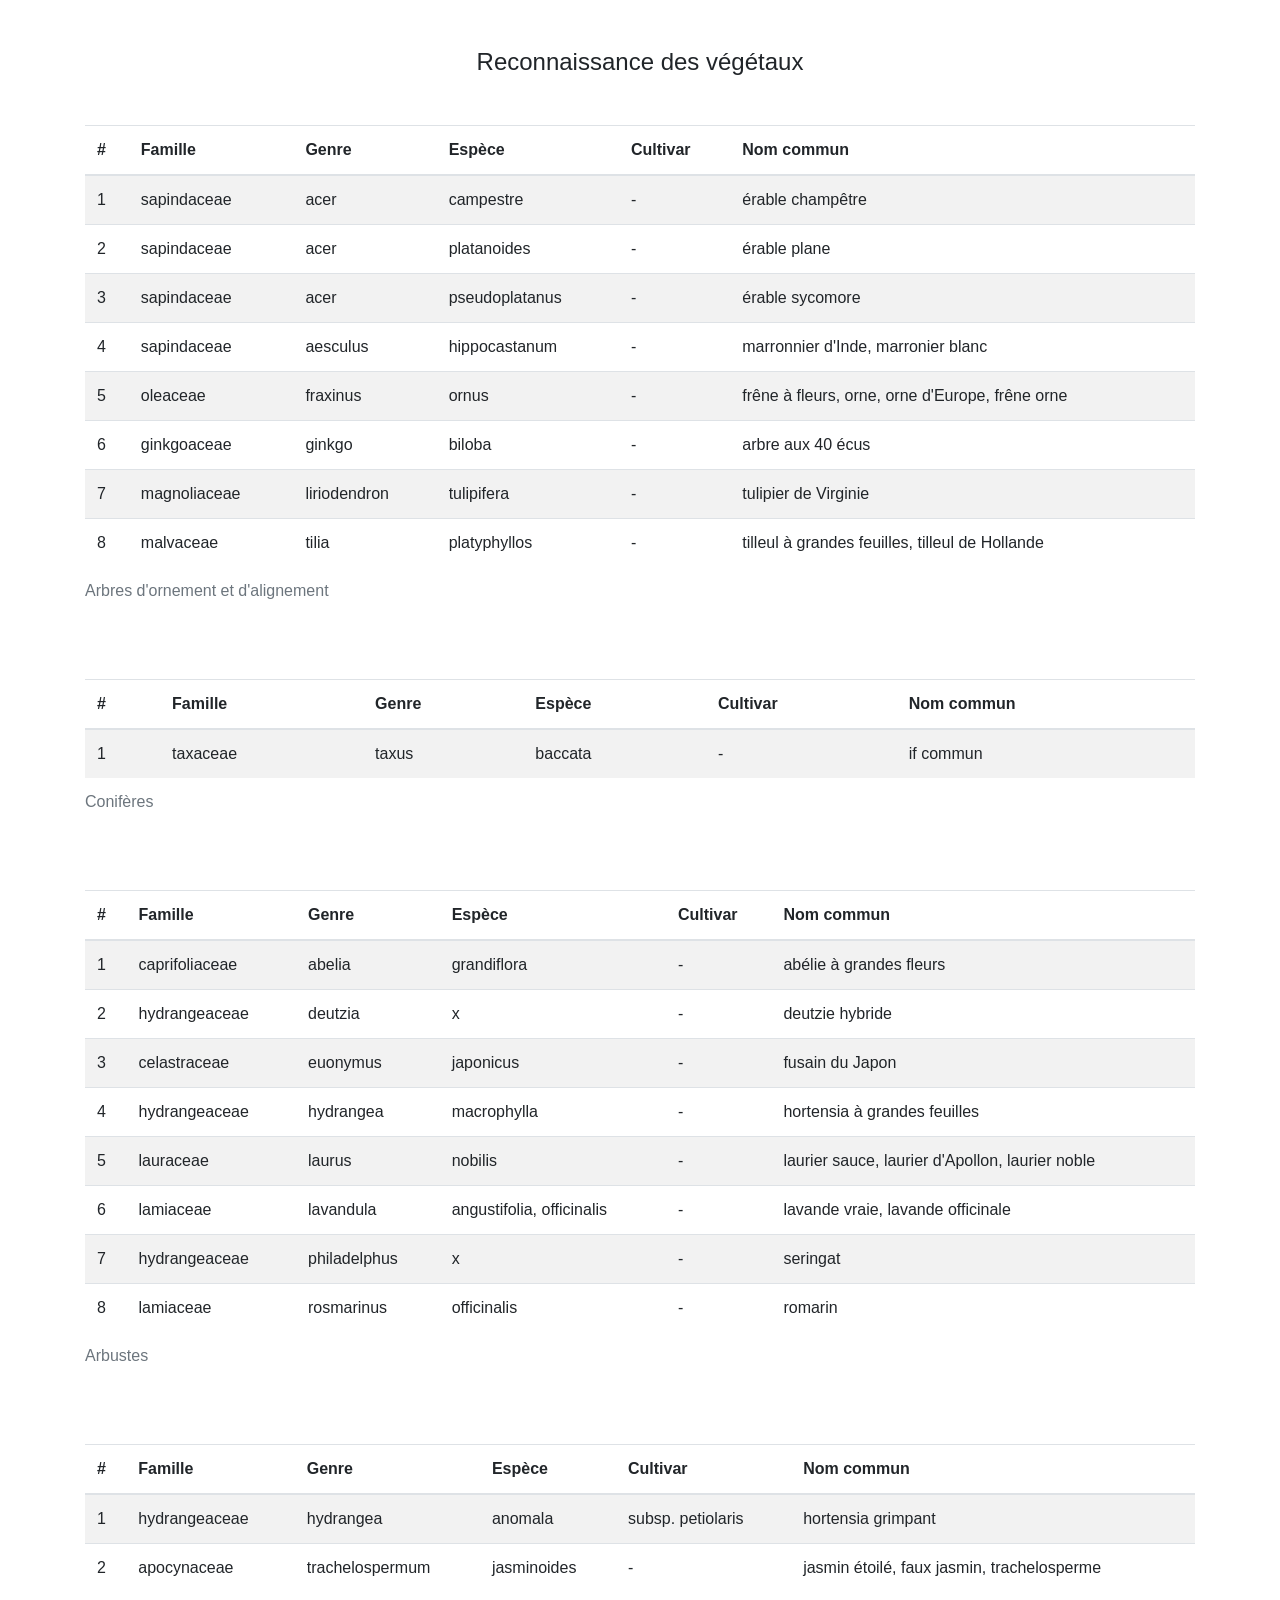
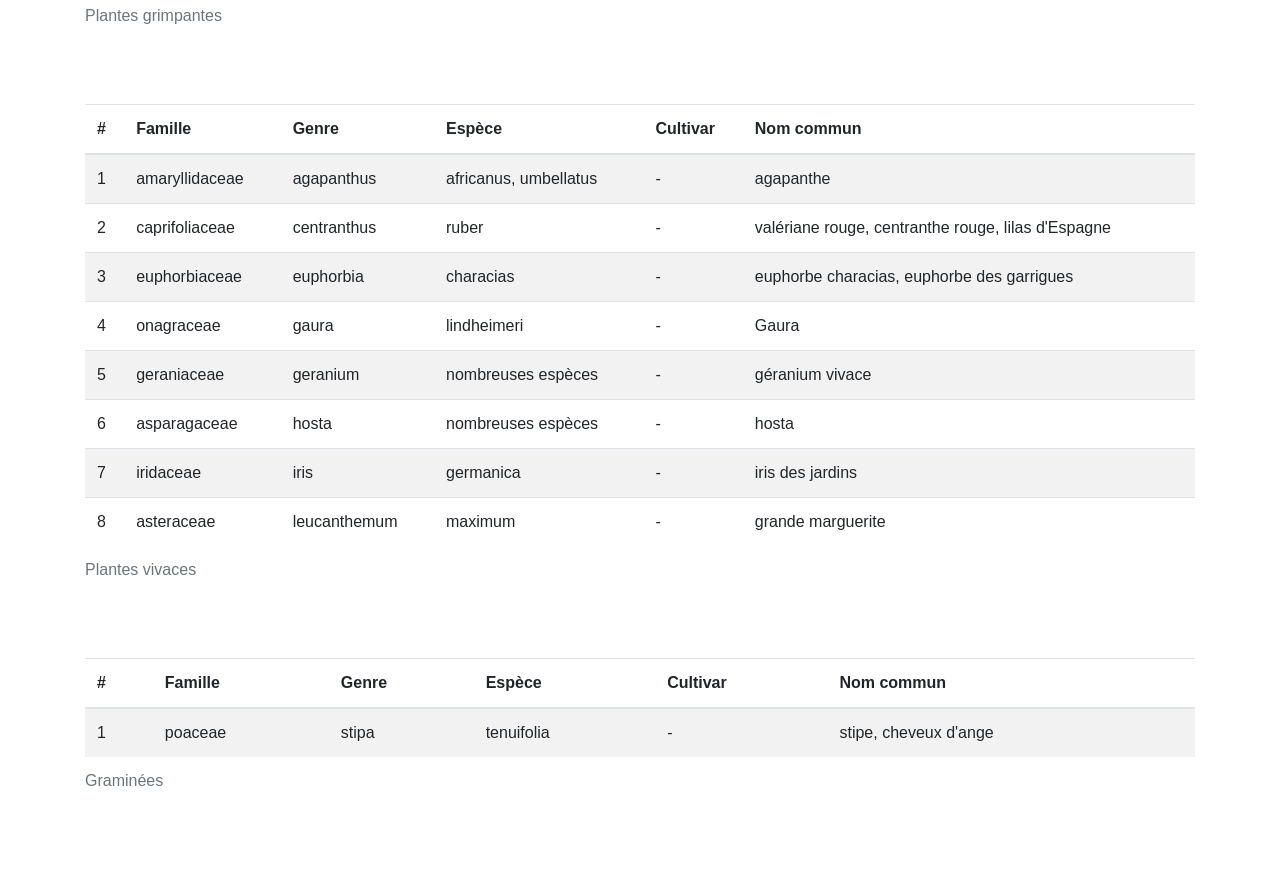
==== index.html @ acd7d9ec "Initial commit" ====
<!DOCTYPE html>
<html lang="en">
<head>
  <meta charset="UTF-8">
  <meta name="viewport" content="width=device-width, initial-scale=1.0">
  <title>Reconnaissance des végétaux</title>
  <link rel="stylesheet" href="https://cdn.jsdelivr.net/npm/bootstrap@4.4.1/dist/css/bootstrap.min.css" integrity="sha384-Vkoo8x4CGsO3+Hhxv8T/Q5PaXtkKtu6ug5TOeNV6gBiFeWPGFN9MuhOf23Q9Ifjh" crossorigin="anonymous">
  <link rel="stylesheet" href="index.css">
  <link type="image/png" sizes="16x16" rel="icon" href="arbre-emoji.png">
</head>
<body>
  <main class="container">
    <h1 class="m-5">Reconnaissance des végétaux</h1>
    <div class="table-responsive mb-5">
      <table id="arbres" class="table table-striped">
        <caption>Arbres d'ornement et d'alignement</caption>
        <thead>
          <tr>
            <th scope="col">#</th>
            <th scope="col">Famille</th>
            <th scope="col">Genre</th>
            <th scope="col">Espèce</th>
            <th scope="col">Cultivar</th>
            <th scope="col">Nom commun</th>
          </tr>
        </thead>
        <tbody>
        </tbody>
      </table>
    </div>
    <div class="table-responsive mb-5">
      <table id="coniferes" class="table table-striped">
        <caption>Conifères</caption>
        <thead>
          <tr>
            <th scope="col">#</th>
            <th scope="col">Famille</th>
            <th scope="col">Genre</th>
            <th scope="col">Espèce</th>
            <th scope="col">Cultivar</th>
            <th scope="col">Nom commun</th>
          </tr>
        </thead>
        <tbody>
        </tbody>
      </table>
    </div>
    <div class="table-responsive mb-5">
      <table id="arbustes" class="table table-striped">
        <caption>Arbustes</caption>
        <thead>
          <tr>
            <th scope="col">#</th>
            <th scope="col">Famille</th>
            <th scope="col">Genre</th>
            <th scope="col">Espèce</th>
            <th scope="col">Cultivar</th>
            <th scope="col">Nom commun</th>
          </tr>
        </thead>
        <tbody>
        </tbody>
      </table>
    </div>
    <div class="table-responsive mb-5">
      <table id="grimpantes" class="table table-striped">
        <caption>Plantes grimpantes</caption>
        <thead>
          <tr>
            <th scope="col">#</th>
            <th scope="col">Famille</th>
            <th scope="col">Genre</th>
            <th scope="col">Espèce</th>
            <th scope="col">Cultivar</th>
            <th scope="col">Nom commun</th>
          </tr>
        </thead>
        <tbody>
        </tbody>
      </table>
    </div>
    <div class="table-responsive mb-5">
      <table id="vivaces" class="table table-striped">
        <caption>Plantes vivaces</caption>
        <thead>
          <tr>
            <th scope="col">#</th>
            <th scope="col">Famille</th>
            <th scope="col">Genre</th>
            <th scope="col">Espèce</th>
            <th scope="col">Cultivar</th>
            <th scope="col">Nom commun</th>
          </tr>
        </thead>
        <tbody>
        </tbody>
      </table>
    </div>
    <div class="table-responsive mb-5">
      <table id="graminees" class="table table-striped">
        <caption>Graminées</caption>
        <thead>
          <tr>
            <th scope="col">#</th>
            <th scope="col">Famille</th>
            <th scope="col">Genre</th>
            <th scope="col">Espèce</th>
            <th scope="col">Cultivar</th>
            <th scope="col">Nom commun</th>
          </tr>
        </thead>
        <tbody>
        </tbody>
      </table>
    </div>
  </main>
  <script src="arbres.js"></script>
  <script src="coniferes.js"></script>
  <script src="arbustes.js"></script>
  <script src="grimpantes.js"></script>
  <script src="vivaces.js"></script>
  <script src="graminees.js"></script>
</body>
</html>
---- index.css ----
h1 {
  font-size: 1.5rem;
  text-align: center;
}

td {
  white-space: nowrap;
}
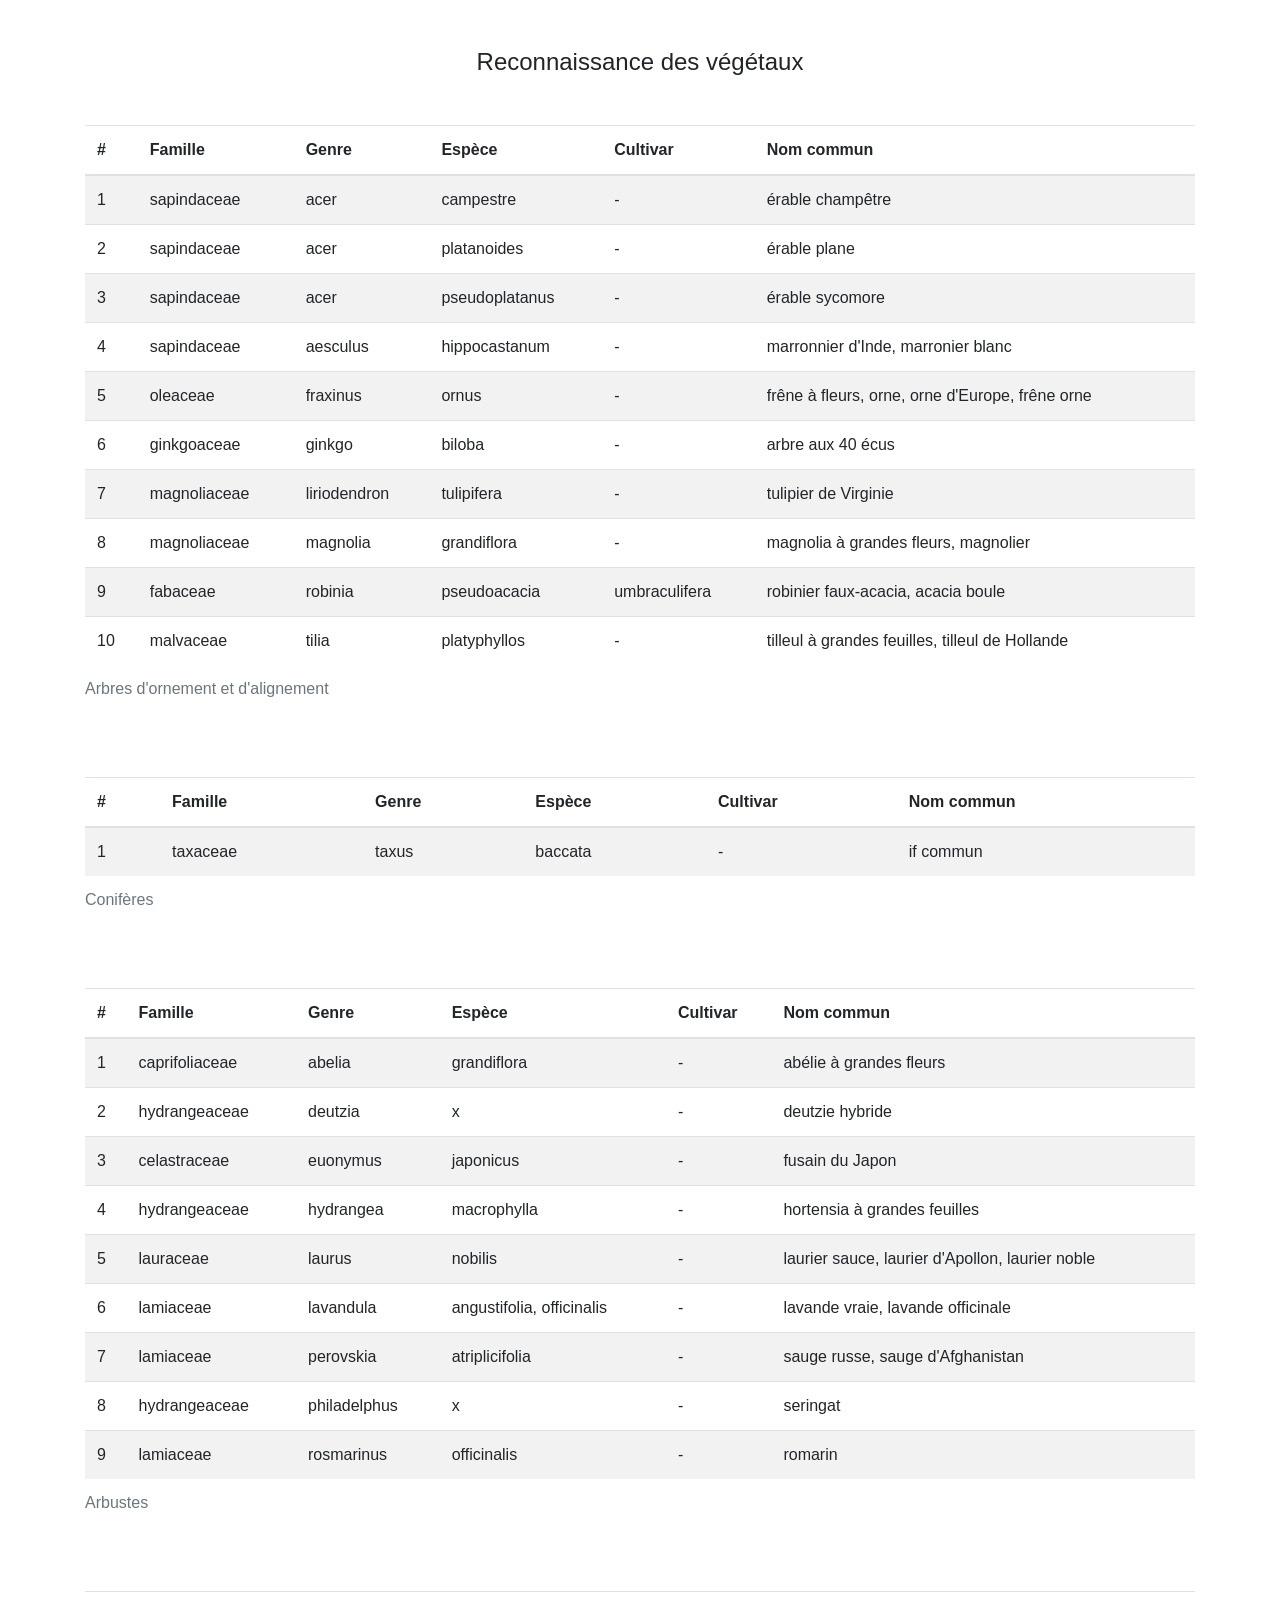
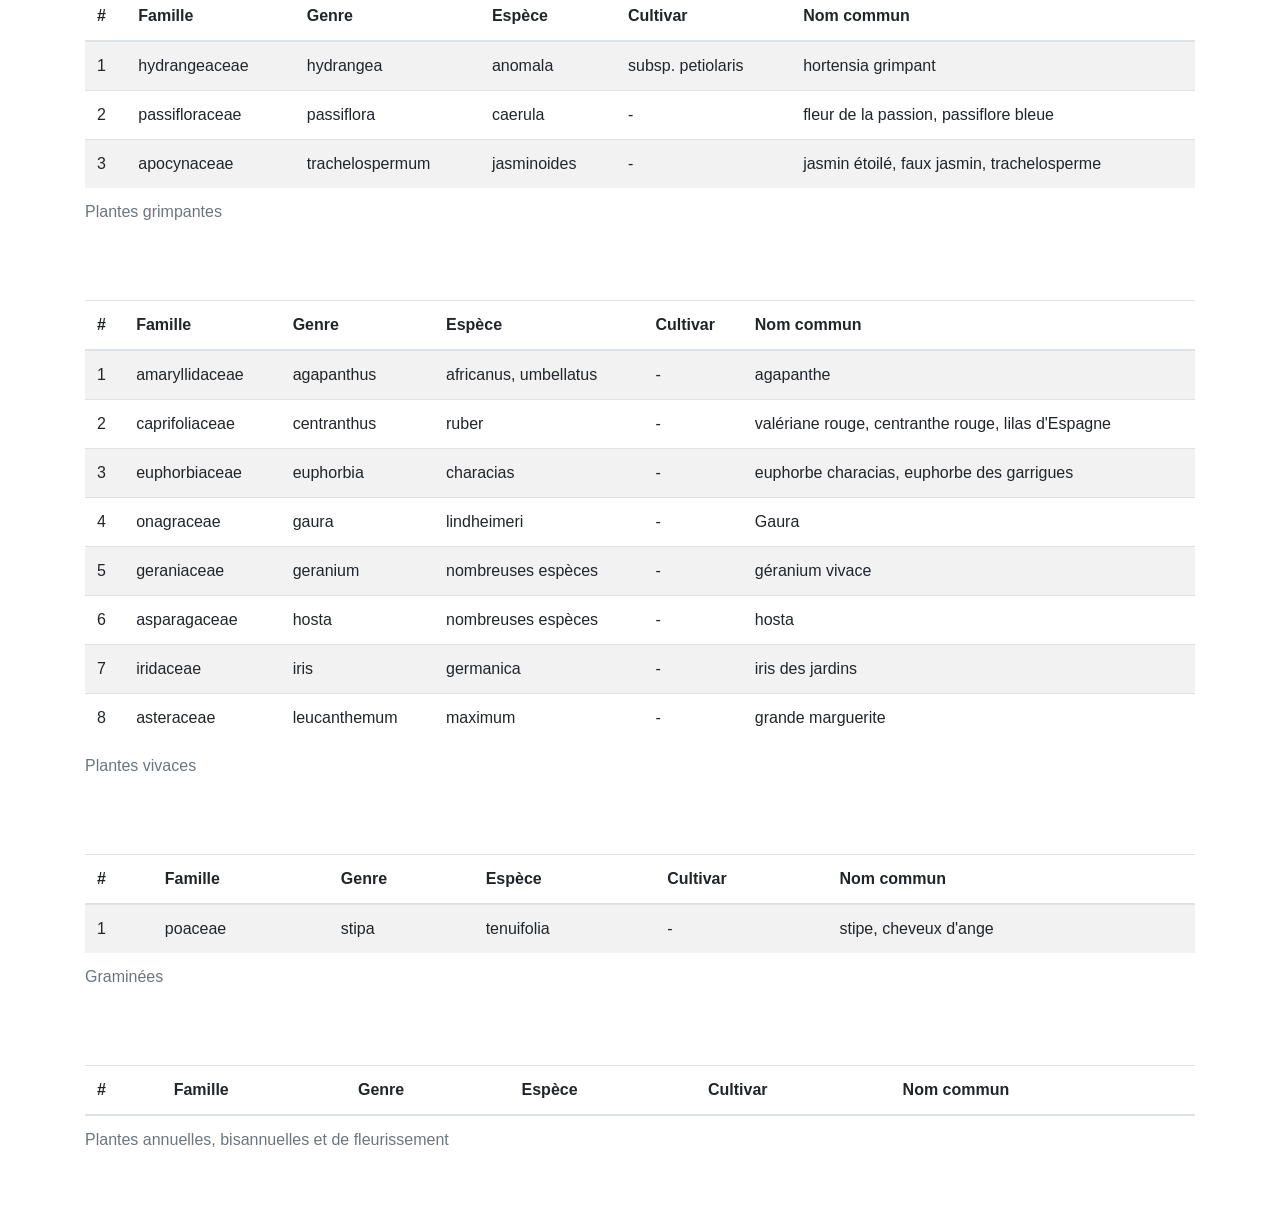
==== commit 3236b631: "Add 7 more plants" ====
--- a/index.html
+++ b/index.html
@@ -5,8 +5,8 @@
   <meta name="viewport" content="width=device-width, initial-scale=1.0">
   <title>Reconnaissance des végétaux</title>
   <link rel="stylesheet" href="https://cdn.jsdelivr.net/npm/bootstrap@4.4.1/dist/css/bootstrap.min.css" integrity="sha384-Vkoo8x4CGsO3+Hhxv8T/Q5PaXtkKtu6ug5TOeNV6gBiFeWPGFN9MuhOf23Q9Ifjh" crossorigin="anonymous">
-  <link rel="stylesheet" href="index.css">
-  <link type="image/png" sizes="16x16" rel="icon" href="arbre-emoji.png">
+  <link rel="stylesheet" href="./index.css">
+  <link type="image/png" sizes="16x16" rel="icon" href="./arbre-emoji.png">
 </head>
 <body>
   <main class="container">
@@ -113,12 +113,29 @@
         </tbody>
       </table>
     </div>
+    <div class="table-responsive mb-5">
+      <table id="annuelles" class="table table-striped">
+        <caption>Plantes annuelles, bisannuelles et de fleurissement</caption>
+        <thead>
+          <tr>
+            <th scope="col">#</th>
+            <th scope="col">Famille</th>
+            <th scope="col">Genre</th>
+            <th scope="col">Espèce</th>
+            <th scope="col">Cultivar</th>
+            <th scope="col">Nom commun</th>
+          </tr>
+        </thead>
+        <tbody>
+        </tbody>
+      </table>
+    </div>
   </main>
-  <script src="arbres.js"></script>
-  <script src="coniferes.js"></script>
-  <script src="arbustes.js"></script>
-  <script src="grimpantes.js"></script>
-  <script src="vivaces.js"></script>
-  <script src="graminees.js"></script>
+  <script src="./arbres.js"></script>
+  <script src="./coniferes.js"></script>
+  <script src="./arbustes.js"></script>
+  <script src="./grimpantes.js"></script>
+  <script src="./vivaces.js"></script>
+  <script src="./graminees.js"></script>
 </body>
 </html>
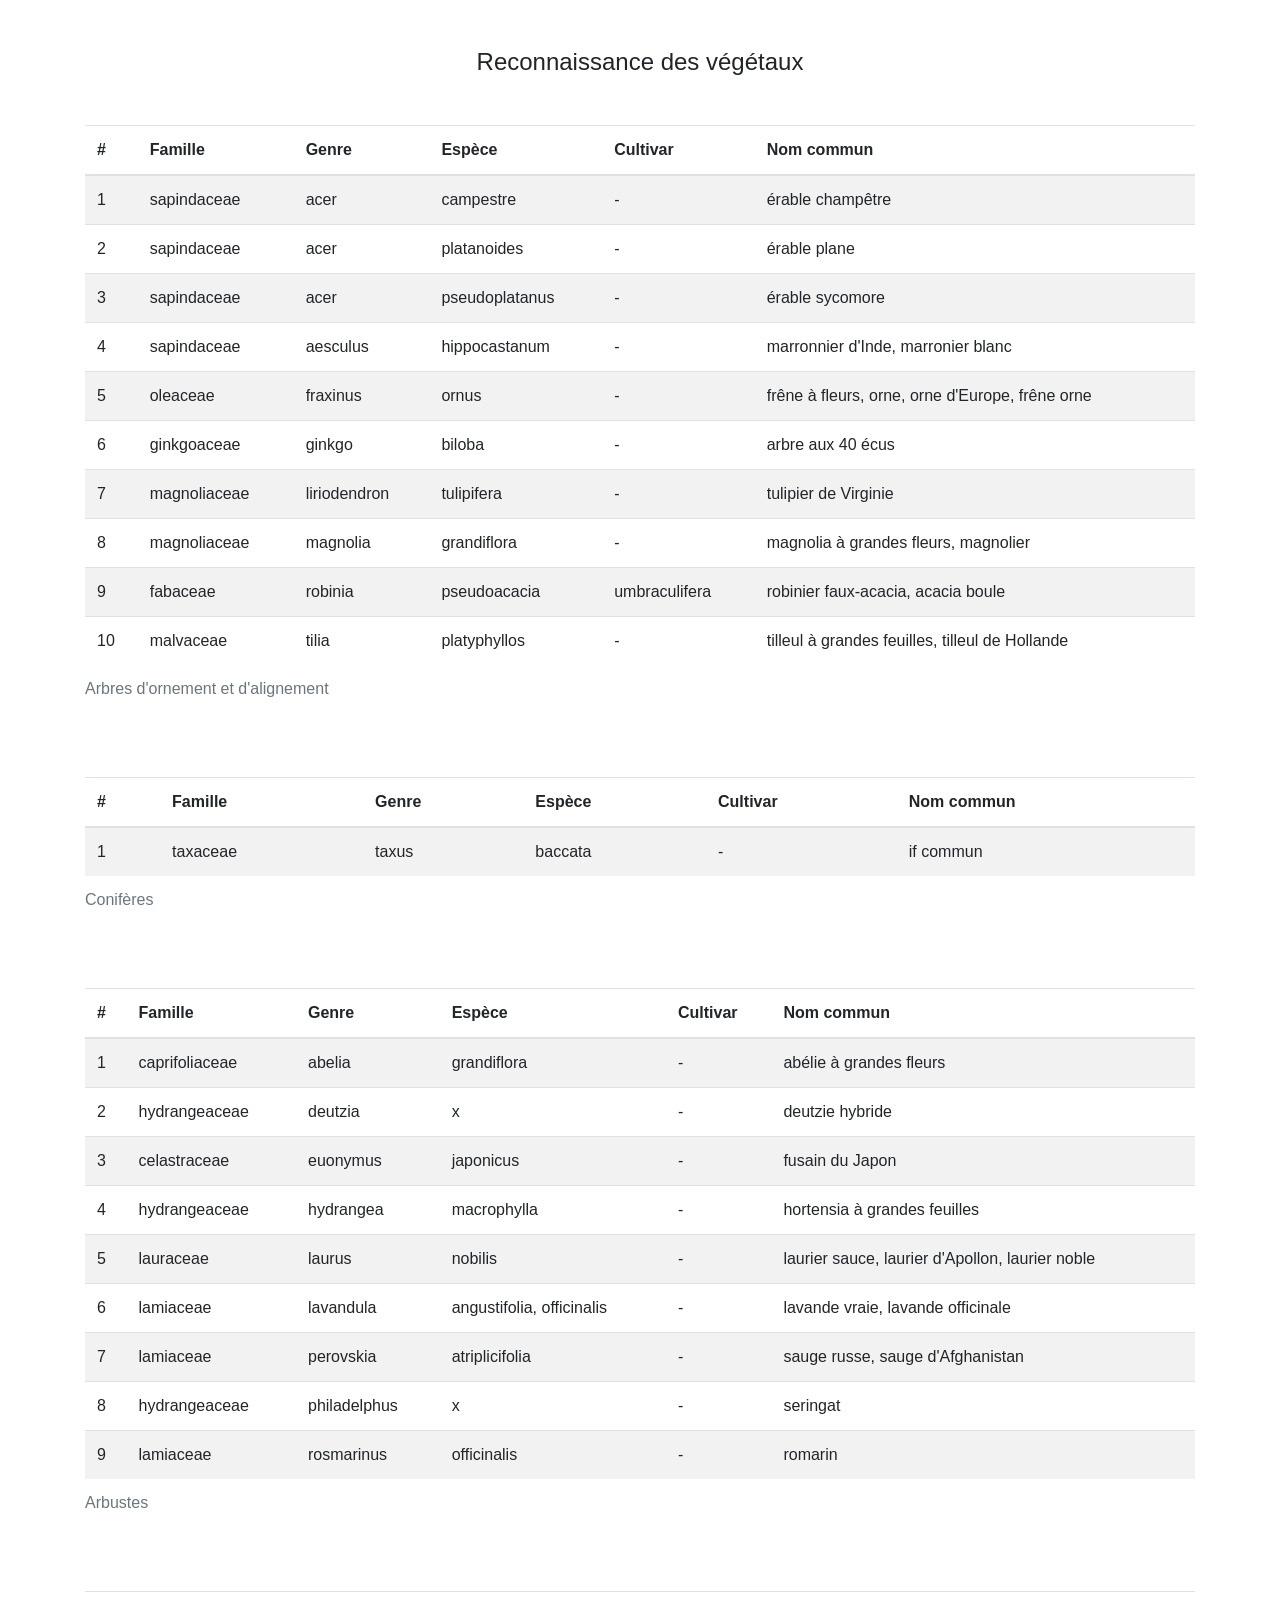
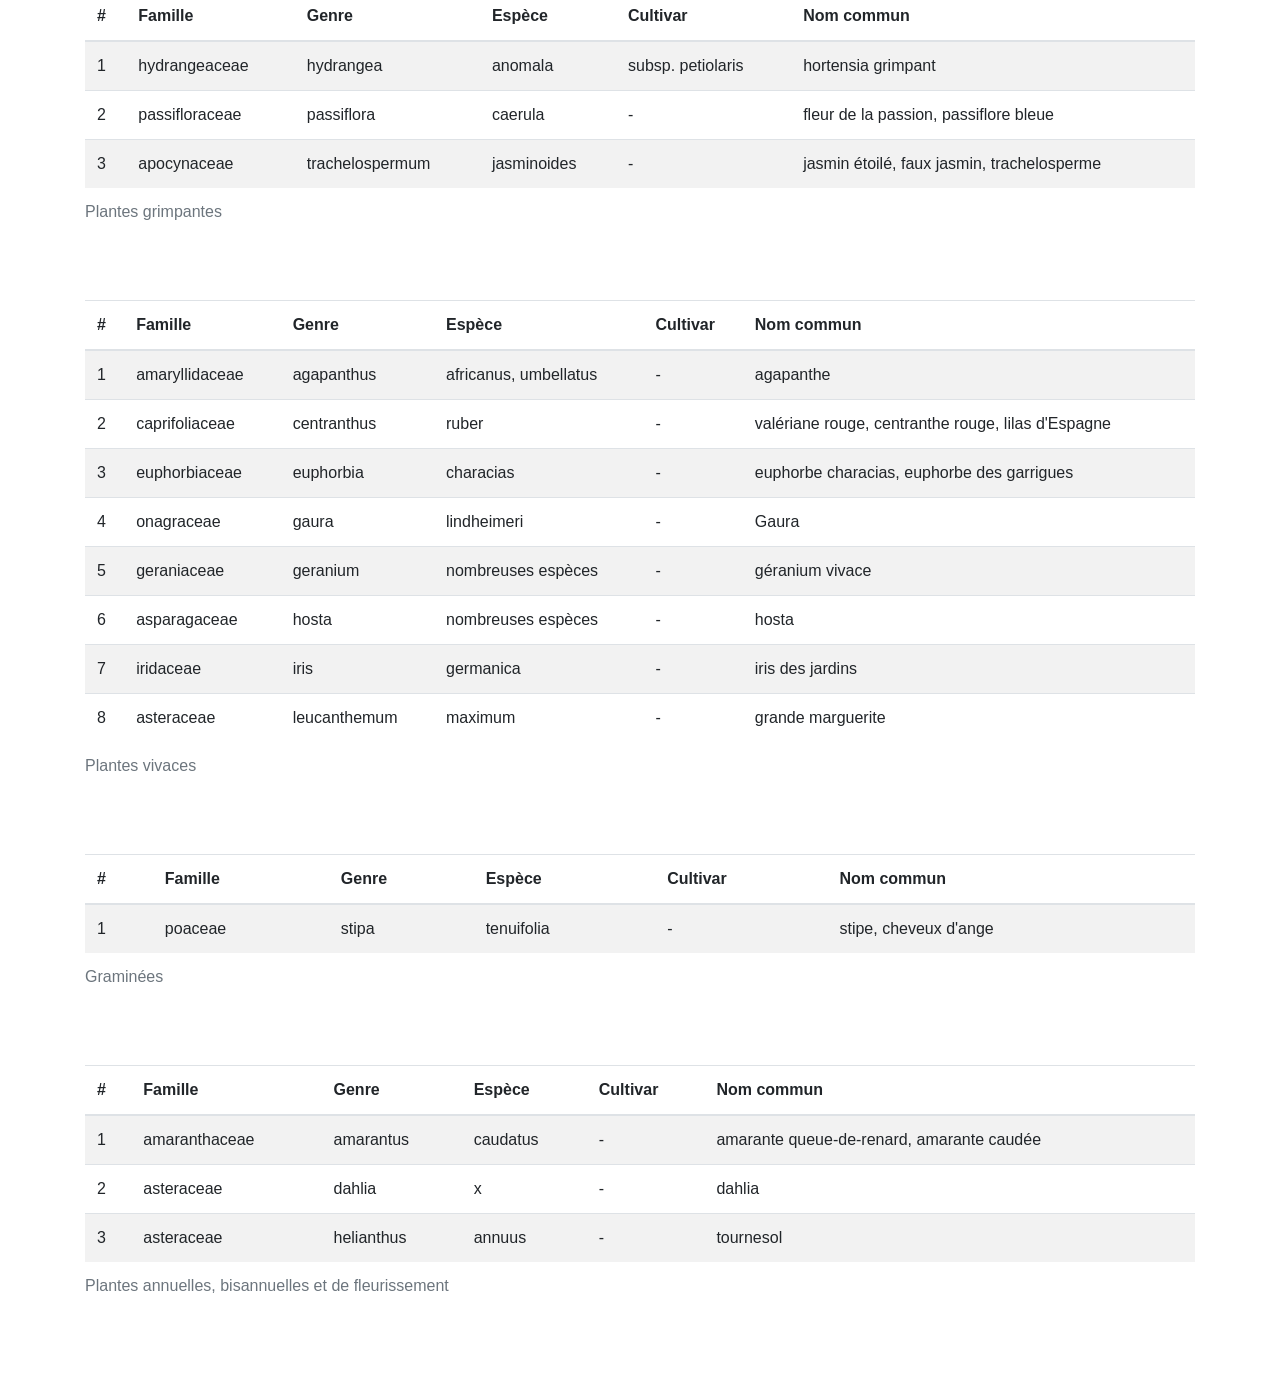
==== commit 3deed6d8: "Add missing script to html" ====
--- a/index.html
+++ b/index.html
@@ -137,5 +137,6 @@
   <script src="./grimpantes.js"></script>
   <script src="./vivaces.js"></script>
   <script src="./graminees.js"></script>
+  <script src="./annuelles.js"></script>
 </body>
 </html>
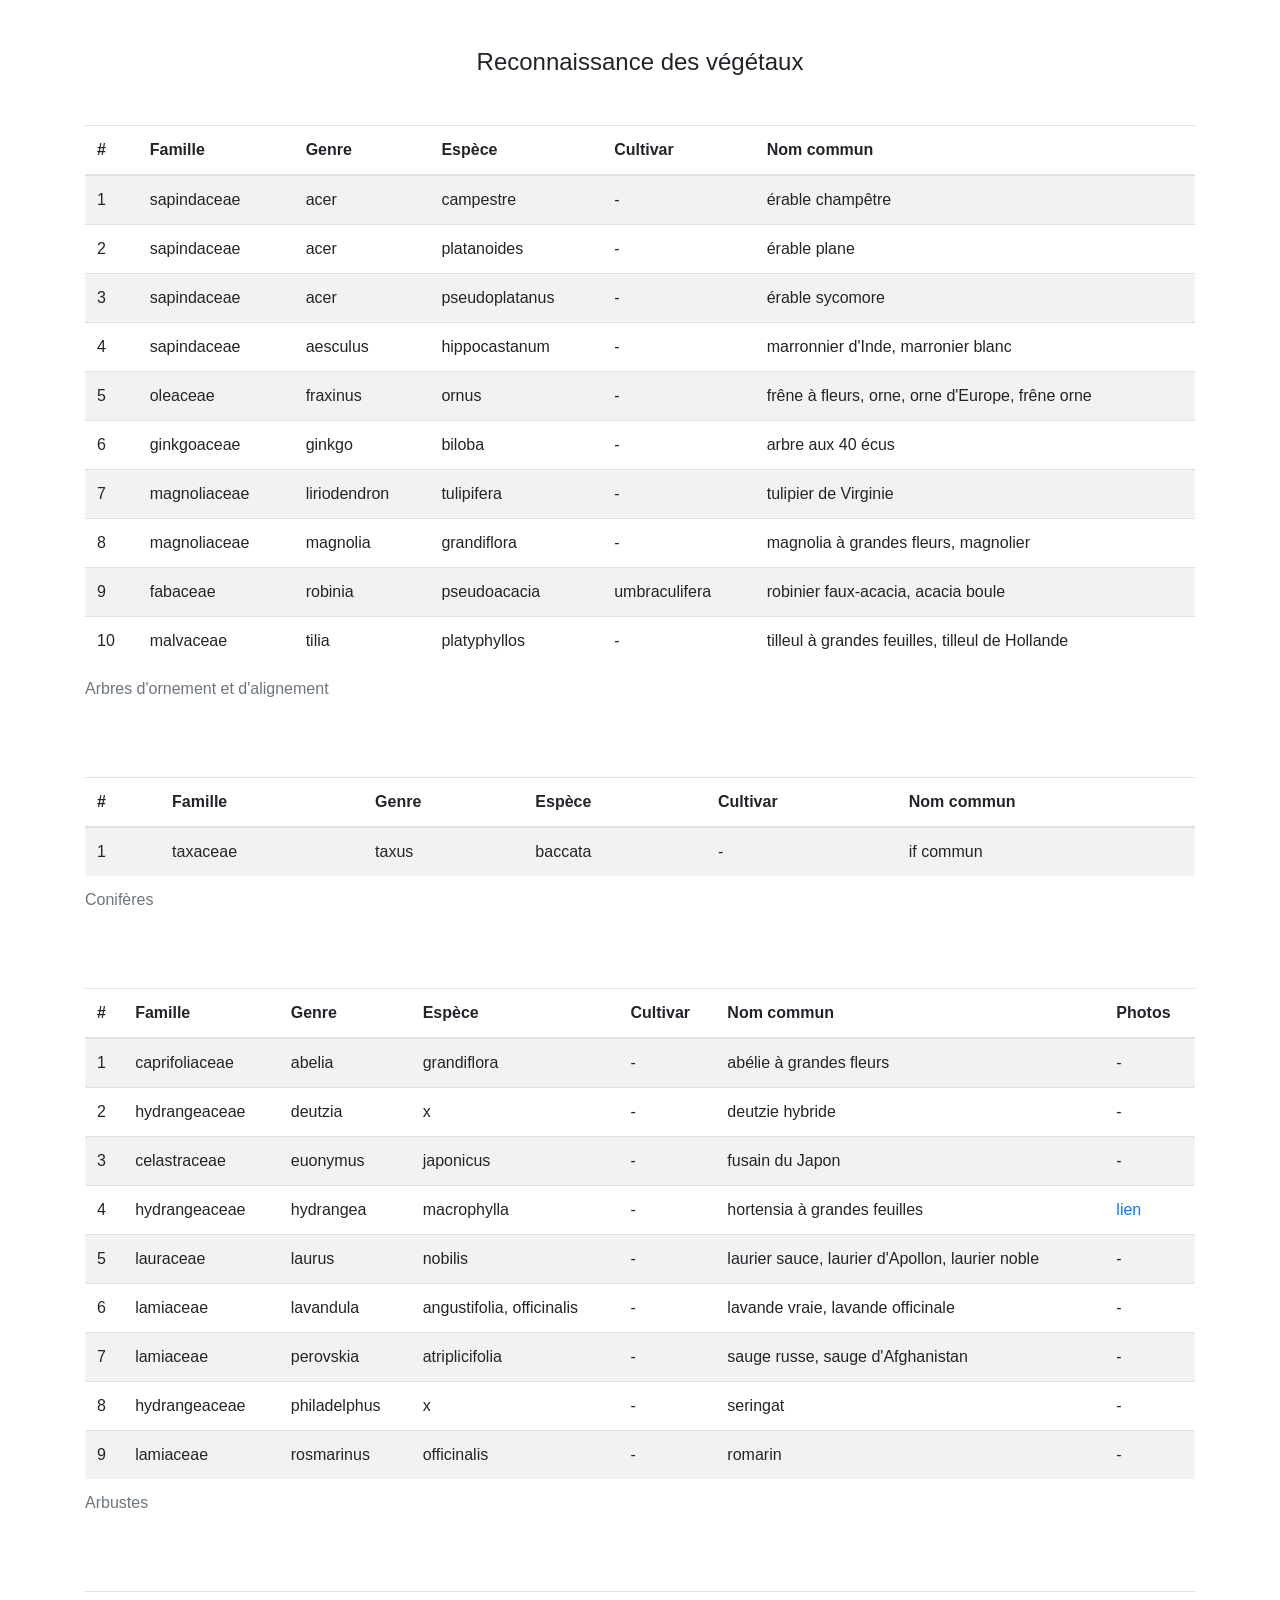
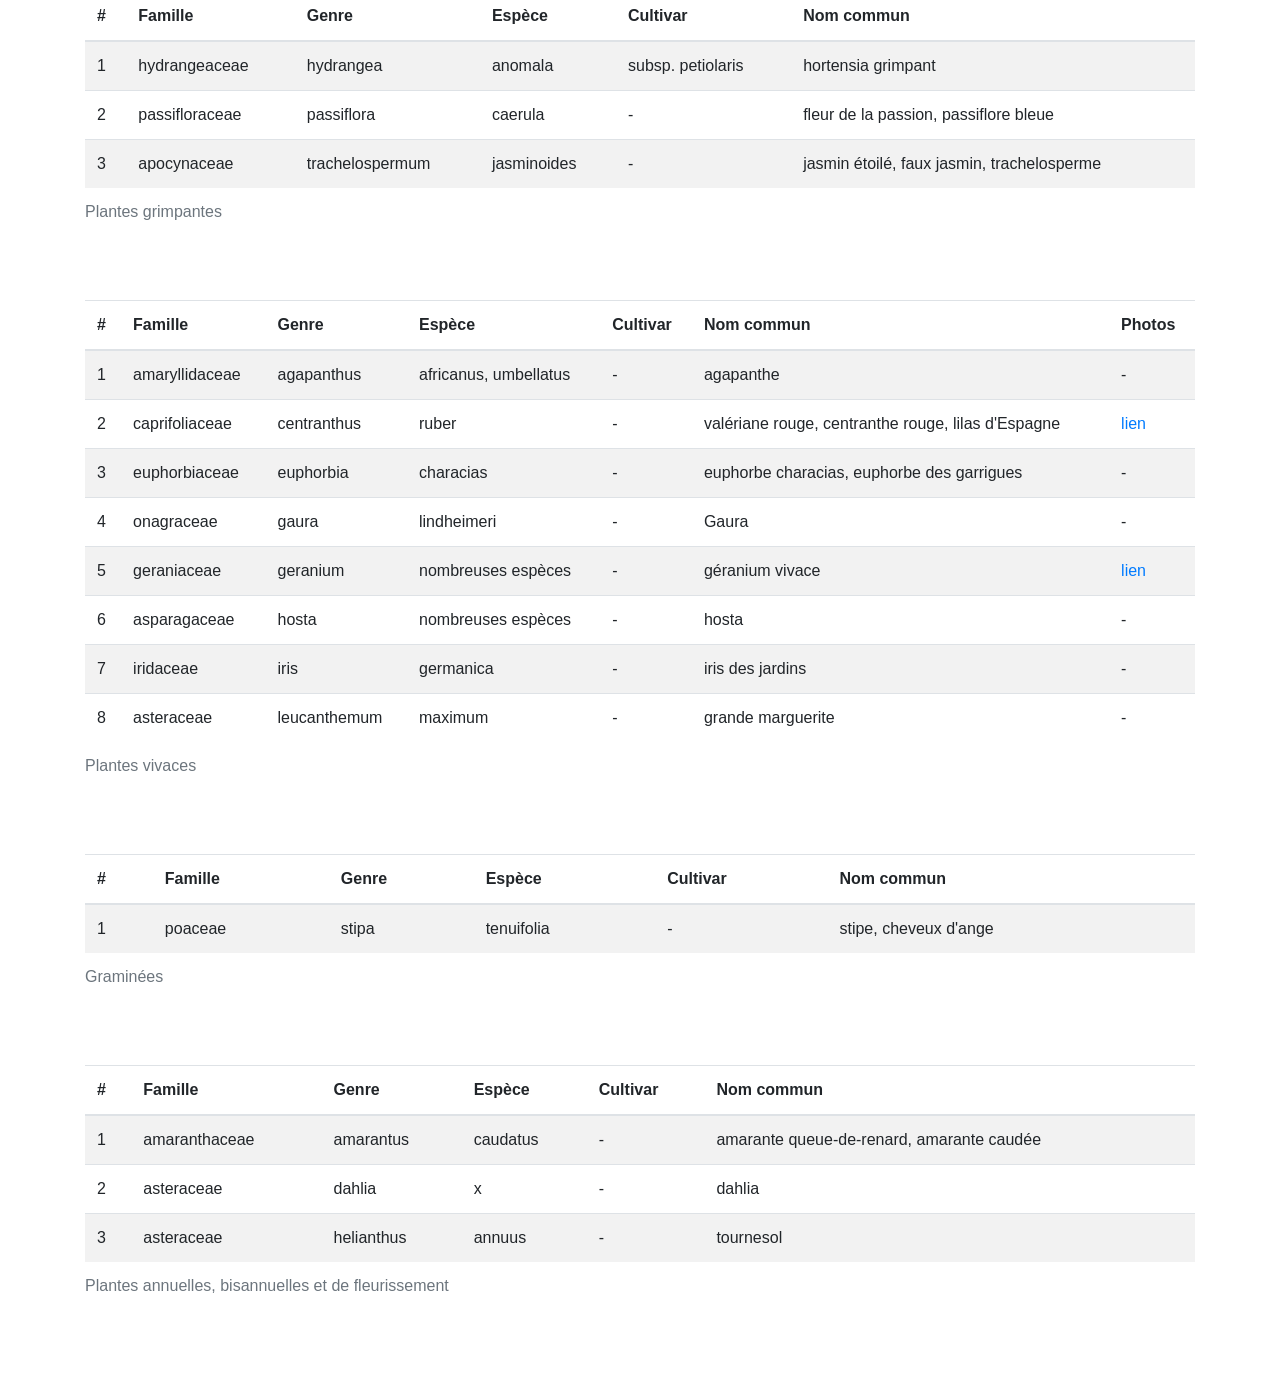
==== commit e63da576: "Add pictures to plants" ====
--- a/index.html
+++ b/index.html
@@ -56,6 +56,7 @@
             <th scope="col">Espèce</th>
             <th scope="col">Cultivar</th>
             <th scope="col">Nom commun</th>
+            <th scope="col">Photos</th>
           </tr>
         </thead>
         <tbody>
@@ -90,6 +91,7 @@
             <th scope="col">Espèce</th>
             <th scope="col">Cultivar</th>
             <th scope="col">Nom commun</th>
+            <th scope="col">Photos</th>
           </tr>
         </thead>
         <tbody>
--- a/index.css
+++ b/index.css
@@ -5,4 +5,15 @@
 
 td {
   white-space: nowrap;
-}+}
+
+img.plant {
+  width: 30%;
+}
+
+@media only screen and (min-device-width : 320px) and (max-device-width : 480px) {
+  img.plant {
+    width: 100%;
+  }
+}
+
